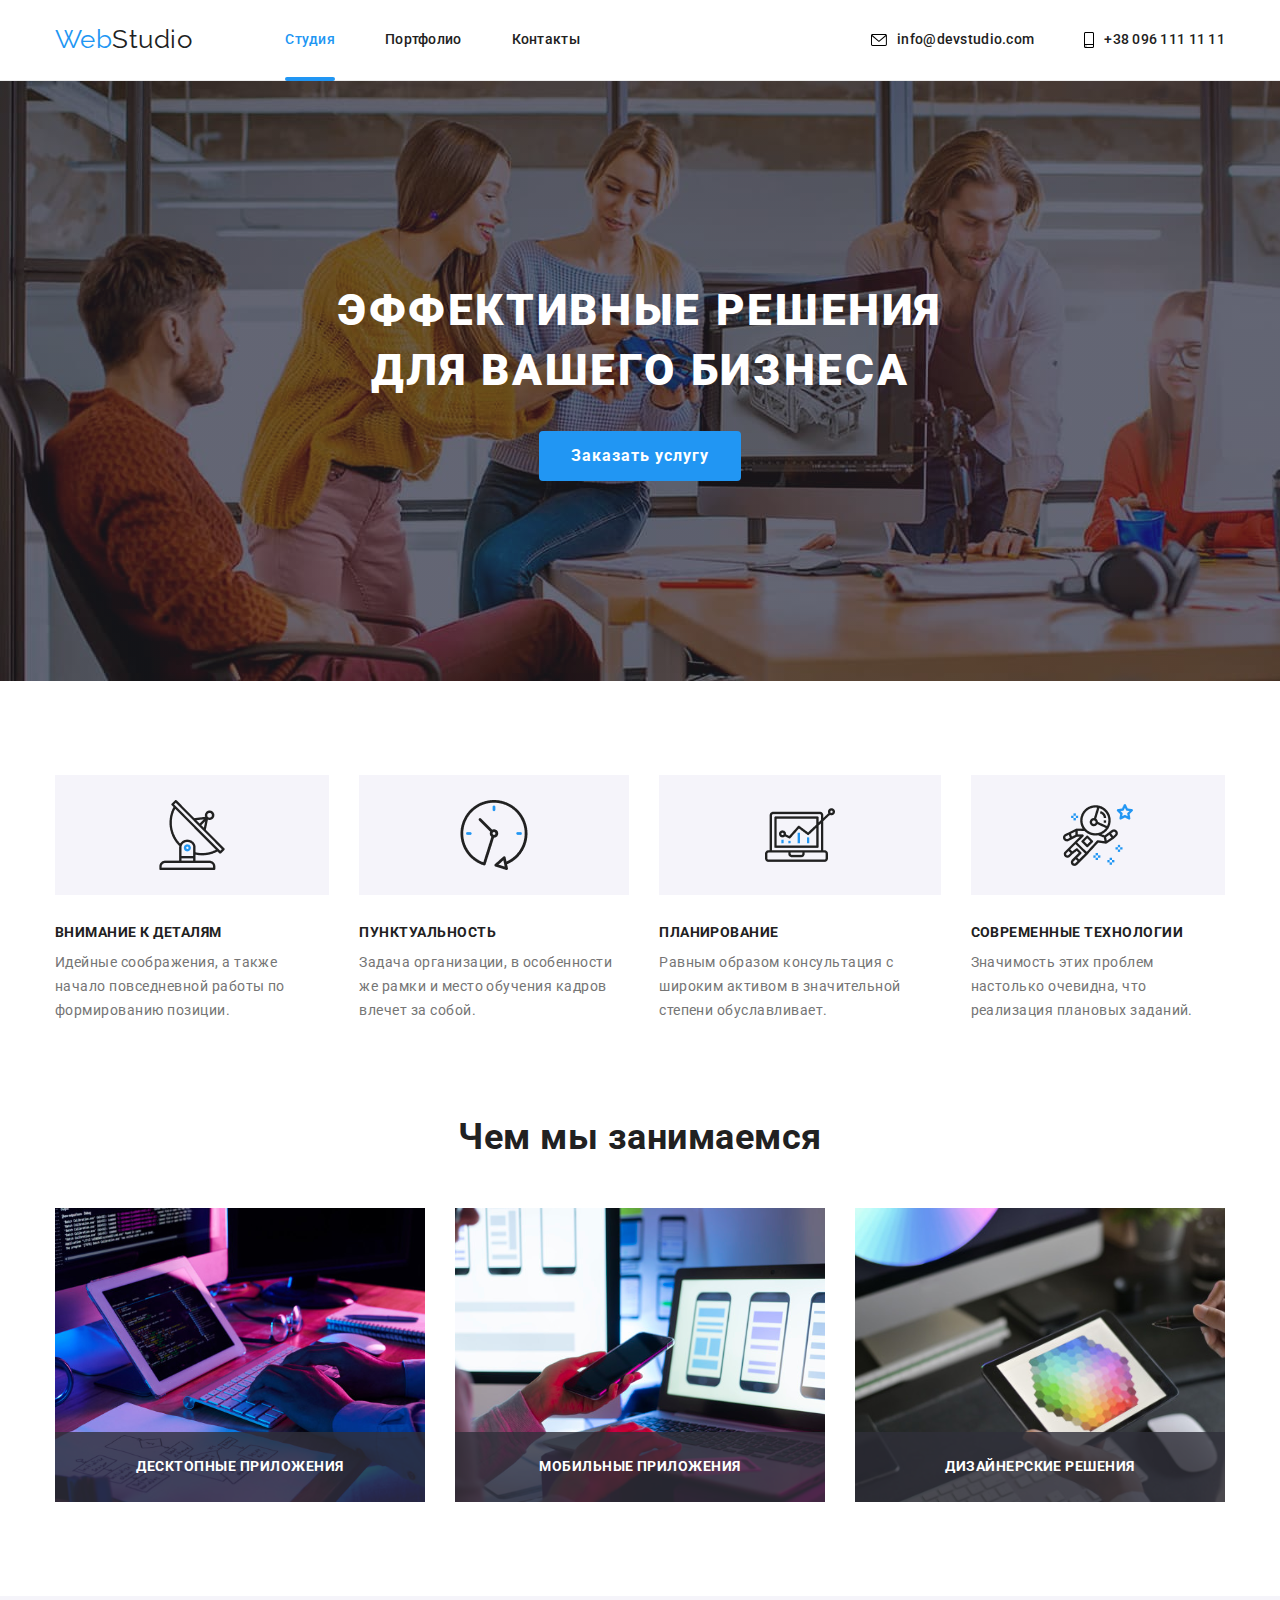
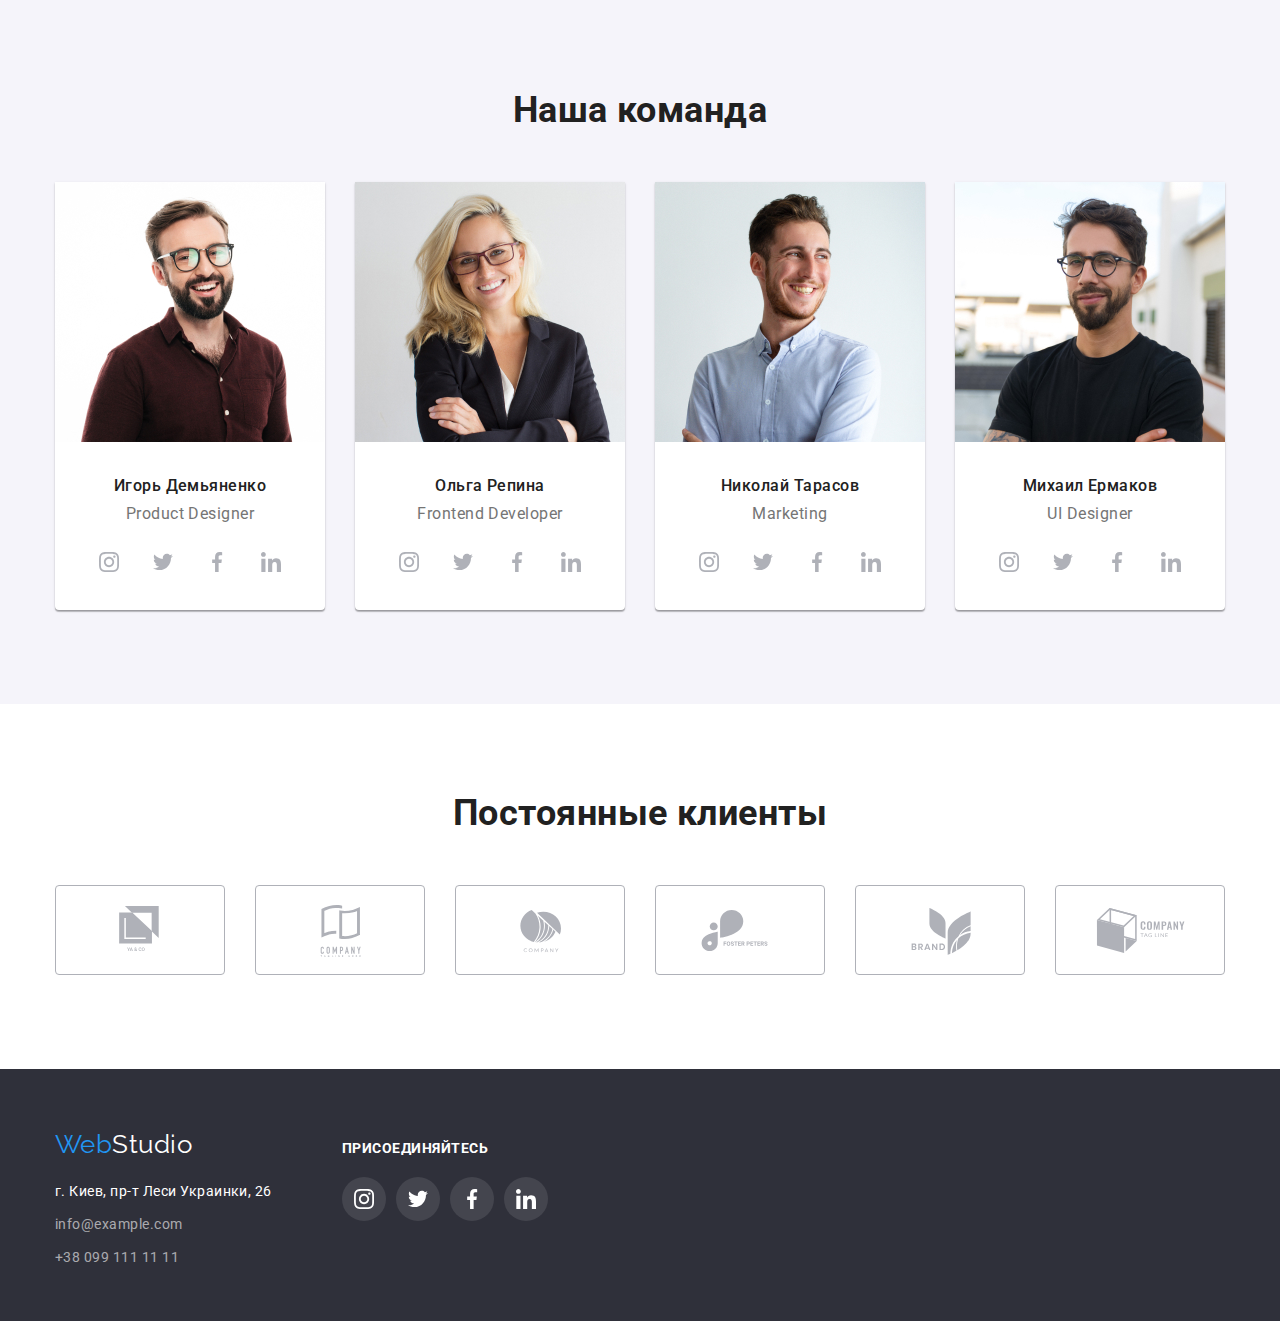
==== index.html @ 430de811 "start" ====
<!DOCTYPE html>
<html lang="en">
<head>
    <meta charset="UTF-8">
    <meta name="viewport" content="width=device-width, initial-scale=1.0">
    <title>Document</title>
    <link href="https://fonts.googleapis.com/css2?family=Raleway:wght@700&family=Roboto:wght@400;500;700;900&display=swap" 
          rel="stylesheet">
    <link rel="stylesheet" href="https://cdnjs.cloudflare.com/ajax/libs/modern-normalize/1.0.0/modern-normalize.min.css">
    <link rel="stylesheet" href="./css/styles.css">
</head>
<body>
  <header class="page-header">
    <nav class="container nav-flex">
      <a class="header-link" href="./index.html">
        <span class="name-company">Web</span>Studio          
      </a>
      <ul class="site-nav list">
        <li class="item current-line"> <a href="" class="current link">Студия</a> </li>
        <li class="item"> <a href="./portfolio.html" class="link">Портфолио</a> </li>
        <li class="item"> <a href="" class="link" >Контакты</a> </li>
      </ul>        

      <ul class="site-info list">
        <li class="item "> 
          <svg class="icon" width=16 height=12>
            <use href="./images/icons/symbol-defs.svg#envelope-1"></use> 
          </svg>
          <a class="link " href="mailto:info@devstudio.com" >info@devstudio.com</a> 
        </li>
        <li class="item icon"> 
          <svg class="icon" width=10 height=16>
            <use href="./images/icons/symbol-defs.svg#smartphone"></use> 
          </svg>
          <a href="tel:+380961111111" class="link telephone">+38 096 111 11 11</a> 
        </li>
      </ul>       
    </nav>
  </header>

    <main>
        <!--шапка-->
        <section class="hero ">
            <h1 class="hero-title">Эффективные решения <br>для вашего бизнеса</h1>
            <button class="button secondary" data-modal-open>Заказать услугу</button>
        </section>
        <!--особенности-->
        <section class="advantages">
            <div class="container">
                <h2 class="section-title">особенности и преимущества</h2>
                <ul class="advantages list">
                    <li class="item antena"> 
                        <h3>Внимание к деталям</h3>
                        <p>Идейные соображения, а также начало повседневной работы по формированию позиции.</p>
                    </li>
                    <li class="item clock"> 
                        <h3>Пунктуальность</h3>
                        <p>Задача организации, в особенности же рамки и место обучения кадров влечет за собой.</p>
                    </li>
                    <li class="item diagram"> 
                        <h3>Планирование</h3>
                        <p>Равным образом консультация с широким активом в значительной степени обуславливает.</p>
                    </li>
                    <li class="item astronaut"> 
                        <h3>Современные технологии</h3>
                        <p>Значимость этих проблем настолько очевидна, что реализация плановых заданий.</p>
                    </li>
                </ul>
    
            </div>
        </section>
        <!--примеры-работ-->
        <section class="examples">
            <div class="container">
                <h2 class="section-title">Чем мы занимаемся</h2>
            <ul class="examples list">
                <li>
                    <div class="thumb" style="height: 294px;">
                      <img src="./images/1.svg" width="370" alt="картинка 1">
                      <h3>Десктопные приложения</h3>
                    </div>
                </li>
                <li>
                    <div class="thumb" style="height: 294px;">
                      <img src="./images/2.svg" width="370" alt="картинка 2">
                      <h3>Мобильные приложения</h3>
                    </div>  
                </li>
                <li>
                    <div class="thumb" style="height: 294px;">
                      <img src="./images/3.svg" width="370" alt="картинка 3">
                      <h3>Дизайнерские решения</h3>
                    </div>
                </li>
            </ul>
            </div>
        </section>
        <!--команда-->
        <section class="team">
            <div class="container">
                <h2 class="section-title">Наша команда</h2>
            <ul class="team list">
                <li>
                    <figure>
                        <img class="foto" src="./images/Product-Designer.jpg" width="270" alt="Product Designer">
                        <figcaption>
                            <h3>Игорь Демьяненко</h3>
                            <p>Product Designer</p>
                            <ul class="list sn-icon">
                              <li class="item">
                                <svg class="logo" width="44" height="44">
                                  <use href="./images/icons/symbol-defs.svg#instagram-1" ></use>
                                </svg>    
                              </li>
                              <li class="item">
                                <svg class="logo" width="44" height="44">
                                  <use href="./images/icons/symbol-defs.svg#twitter-1" ></use>
                                </svg>
                              </li>
                              <li class="item">
                                <svg class="logo" width="44" height="44">
                                  <use href="./images/icons/symbol-defs.svg#facebook-1" ></use>
                                </svg>
                              </li>
                              <li class="item">
                                <svg class="logo" width="44" height="44">
                                  <use href="./images/icons/symbol-defs.svg#linkedin-1"></use>
                                </svg>
                              </li>
                            </ul>
                        </figcaption>
                    </figure>
                </li>
                <li>
                    <figure>
                        <img class="foto" src="./images/Frontend-Developer.jpg" width="270" alt="Frontend Developer">
                        <figcaption>
                            <h3>Ольга Репина</h3>
                            <p>Frontend Developer</p>
                            <ul class="list sn-icon">
                              <li class="item">
                                <svg class="logo" width="44" height="44">
                                  <use href="./images/icons/symbol-defs.svg#instagram-1" ></use>
                                </svg>    
                              </li>
                              <li class="item">
                                <svg class="logo" width="44" height="44">
                                  <use href="./images/icons/symbol-defs.svg#twitter-1" ></use>
                                </svg>
                              </li>
                              <li class="item">
                                <svg class="logo" width="44" height="44">
                                  <use href="./images/icons/symbol-defs.svg#facebook-1" ></use>
                                </svg>
                              </li>
                              <li class="item">
                                <svg class="logo" width="44" height="44">
                                  <use href="./images/icons/symbol-defs.svg#linkedin-1"></use>
                                </svg>
                              </li>
                            </ul>
                        </figcaption>
                    </figure>
                </li>
                <li>
                    <figure>
                        <img class="foto" src="./images/Marketing.jpg" width="270" alt="Marketing">
                        <figcaption>
                            <h3>Николай Тарасов</h3>
                            <p>Marketing</p>
                            <ul class="list sn-icon">
                              <li class="item">
                                <svg class="logo" width="44" height="44">
                                  <use href="./images/icons/symbol-defs.svg#instagram-1" ></use>
                                </svg>    
                              </li>
                              <li class="item">
                                <svg class="logo" width="44" height="44">
                                  <use href="./images/icons/symbol-defs.svg#twitter-1" ></use>
                                </svg>
                              </li>
                              <li class="item">
                                <svg class="logo" width="44" height="44">
                                  <use href="./images/icons/symbol-defs.svg#facebook-1" ></use>
                                </svg>
                              </li>
                              <li class="item">
                                <svg class="logo" width="44" height="44">
                                  <use href="./images/icons/symbol-defs.svg#linkedin-1"></use>
                                </svg>
                              </li>
                            </ul>
                        </figcaption>
                    </figure>
                </li>
                <li>
                    <figure>
                        <img class="foto" src="./images/UI-Designer.jpg" width="270" alt="UI Designer">
                        <figcaption>
                            <h3>Михаил Ермаков</h3>
                            <p>UI Designer</p>
                            <ul class="list sn-icon">
                              <li class="item">
                                <svg class="logo" width="44" height="44">
                                  <use href="./images/icons/symbol-defs.svg#instagram-1" ></use>
                                </svg>    
                              </li>
                              <li class="item">
                                <svg class="logo" width="44" height="44">
                                  <use href="./images/icons/symbol-defs.svg#twitter-1" ></use>
                                </svg>
                              </li>
                              <li class="item">
                                <svg class="logo" width="44" height="44">
                                  <use href="./images/icons/symbol-defs.svg#facebook-1" ></use>
                                </svg>
                              </li>
                              <li class="item">
                                <svg class="logo" width="44" height="44">
                                  <use href="./images/icons/symbol-defs.svg#linkedin-1"></use>
                                </svg>
                              </li>
                            </ul>    
                        </figcaption>
                    </figure>
                </li>
            </ul>
            </div>
        </section>

                <!--клиенты-->
        <section class="clients">
          <div class="container">
            <h2 class="section-title">Постоянные клиенты</h2>
            <ul class="list">
              <li class="item">
                <svg class="logo-1" width=170 height=90>
                  <use href="./images/icons/symbol-defs.svg#logo-1"></use>
                </svg>
              </li>
              <li class="item">
                <svg class="logo-2" width=170 height=90>
                  <use href="./images/icons/symbol-defs.svg#logo-2"></use>
                </svg>
              </li>
              <li class="item">
                <svg class="logo-3" width=170 height=90>
                  <use href="./images/icons/symbol-defs.svg#logo-3"></use>
                </svg>
              </li>
              <li class="item">
                <svg class="logo-4" width=170 height=90>
                  <use href="./images/icons/symbol-defs.svg#logo-4"></use>
                </svg>
              </li>
              <li class="item">
                <svg class="logo-5" width=170 height=90>
                  <use href="./images/icons/symbol-defs.svg#logo-5"></use>
                </svg>
              </li>
              <li class="item">
                <svg class="logo-6" width=170 height=90>
                  <use href="./images/icons/symbol-defs.svg#logo-6"></use>
                </svg>
              </li>
            </ul>
          </div>
        </section>
        
    </main>

    <footer class="footer">
        <div class="container">
              <div class="contact-info">
                <a class="header-link" href="./index.html">
                  <span class="name-company">Web</span>Studio          
                </a>
                <address class="footer-address">
                  <span class="item">
                    г. Киев, пр-т Леси Украинки, 26
                  </span>
                  <a class="item" href="mailto:info@example.com">info@example.com</a>
                  <a class="item" href="tel:+380991111111">+38 099 111 11 11</a>
                </address>
              </div>  
              <div class="sn-links">
                <p class="join-us">присоединяйтесь</p>
              <ul class="list sn-icon">
                <li class="item">
                  <svg class="logo" width="44" height="44">
                    <use href="./images/icons/symbol-defs.svg#instagram-1" ></use>
                  </svg>    
                </li>
                <li class="item">
                  <svg class="logo" width="44" height="44">
                    <use href="./images/icons/symbol-defs.svg#twitter-1" ></use>
                  </svg>
                </li>
                <li class="item">
                  <svg class="logo" width="44" height="44">
                    <use href="./images/icons/symbol-defs.svg#facebook-1" ></use>
                  </svg>
                </li>
                <li class="item">
                  <svg class="logo" width="44" height="44">
                    <use href="./images/icons/symbol-defs.svg#linkedin-1"></use>
                  </svg>
                </li>
              </ul>
              </div>          
        </div>
  </footer>
  <div class="backdrop is-hidden" data-modal>
    <div class="modal">
      <button class="close-button" data-modal-close>
        <svg class="close" width="30" height="30">
          <use href="./images/icons/symbol-defs-1.svg#close-1"></use>
        </svg>
      </button>
      <p>Оставьте свои данные, мы вам перезвоним</p>
      <form action="" class="form-box">
        <label class="label-box">
          <span>Имя</span>
          <div class="input-container">
            <input 
            type="text" 
            name="name">             
            <svg width="18" height="18">
              <use href="./images/icons/symbol-defs.svg#modal-person"></use>
            </svg>
          </div>
        </label>
        <label class="label-box">
          <span>Телефон</span>
          <div class="input-container">
            <input 
            type="tel" 
            name="tel" >
            <svg width="18" height="18">
              <use href="./images/icons/symbol-defs.svg#modal-phone"></use>
            </svg>
          </div>
        </label>
        <label class="label-box">
          <span>Почта</span>
          <div class="input-container">
            <input 
            type="email" 
            name="email" >
            <svg width="18" height="18">
              <use href="./images/icons/symbol-defs.svg#modal-email"></use>
            </svg>
          </div>
        </label>
        <label class="label-box">
          <span>Комментарий</span>
          <textarea 
            name="comment" 
            rows="10"
            placeholder="Введите текст"></textarea>
          </textarea>
        </label>
        
        <label class="label-checkbox">
          <input type="checkbox">
          <span class="checkbox-text">Соглашаюсь с рассылкой и принимаю Условия договора</span>
        </label>
        <button>
          Отправить
        </button>
      </form>
    </div>
  </div>
  <script src="./js/modal.js"></script>
</body>
</html>
---- css/styles.css ----
:root {
    --primary-text-color: #212121;
    --activ-text-color: #2196F3;
    --secondary-text-colr: #757575;
    --secondary-bg-color: #F5F4FA;
    --primary-bg-color:  #fff;
    --third-bg-color: #2F303A;
    --border-color: #AFB1B8;
    --time-functiom: 250ms cubic-bezier(0.4, 0, 0.2, 1)
}

body {
    background-color: #fff;
    color: var(--primary-text-color);
    font-family: Roboto, sans-serif;
    letter-spacing: 0.03em;
}

/* header */

.page-header {
    border-bottom: 1px solid #ECECEC;
}

.header-link {
    color: var(--primary-text-color);
    font-family: Raleway, sans-serif;
    font-size: 26px;
    line-height: 1.2;
    text-decoration: none;
}

.name-company {
    color: var(--activ-text-color);
}

.list {
list-style: none;
padding: 0;
margin: 0;
}

.site-info a {
    color: var(--primary-text-color); 
    font-weight: 500;
    font-size: 14px;
    line-height: 1.14;
    letter-spacing: 0.02em;  
    text-decoration: none; 
}

.site-info{
    display: flex;
    margin-left: auto;
}

.site-info .link{
    padding-top: 32px;
    padding-bottom: 32px;
    display: flex;
    align-items: center;
    justify-content: center;
    margin-left: 10px;

    transition: var(--time-functiom);
}

.site-info .item {
  display: flex;
  align-items: center;

  transition: var(--time-functiom);
}

/* .site-info .item:hover {
  fill: var(--activ-text-color);
} */


.site-info .item + .item{
    margin-left: 50px;
}

.nav-flex{
    display: flex;
    align-items: center;
}

.site-nav {
    display: flex;
    margin-left: 93px;
}

.site-nav .link{
    display: block;
    padding-top: 32px;
    padding-bottom: 32px;

    transition: var(--time-functiom);
}

.site-nav .item:not(:last-child) {
    margin-right: 50px;
}

.site-nav a {
    color: var(--primary-text-color);
    font-weight: 500;
    font-size: 14px;
    line-height: 1.14;
    letter-spacing: 0.02em;
    text-decoration: none;

    transition: var(--time-functiom);
}

.site-nav a.current {
    color: var(--activ-text-color);
}

.site-info  .item:hover svg,
.site-info  .item:focus svg {
    fill: var(--activ-text-color);
}

.site-info  .item:hover a,
.site-info  .item:focus a {
    color: var(--activ-text-color);
}


.site-nav a:hover, 
.site-nav a:focus {
    color: var(--activ-text-color);
}

.site-nav .item {
  position: relative;
}

.site-nav .item::after {
  content: "";
  position: absolute;
  bottom: -1px;

  width: 100%;
  height: 4px;
  border-radius: 2px;
  background-color: var(--activ-text-color);

  transition: opacity var(--time-functiom);

  opacity: 0;
}

.site-nav .item.current-line::after {
  content: "";
  position: absolute;
  bottom: -1px;

  width: 100%;
  height: 4px;
  border-radius: 2px;
  background-color: var(--activ-text-color);

  opacity: 1;
}


.site-nav .item:hover::after {
  opacity: 1;
}


.container {
    margin-left: auto;
    margin-right: auto;
    width: 1200px;
    padding: 0px 15px;
}

/* hero */

.hero {
    text-align: center;
    padding-bottom: 200px;
    padding-top: 200px;
    margin-bottom: 94px;
    height: 600px;
    background-color: var(--third-bg-color);
    background-image: linear-gradient( 
        to right,
     rgba(47, 48, 58, 0.4), 
     rgba(47, 48, 58, 0.4)
     ), 
     url(../images/hero-bcg.jpg);
    background-repeat: no-repeat;
    max-width: 1600px;
    margin-right: auto;
    margin-left: auto;
}


.hero-title {
    margin-top: 0;
    margin-bottom: 30px;
    font-weight: 900;
    font-size: 44px;
    line-height: 1.36;
    letter-spacing: 0.06em;
    text-transform: uppercase;
    color: #ffffff

}

.hero button {
    font-weight: 700;
    font-size: 16px;
    line-height: 1.87;
    text-align: center;
    letter-spacing: 0.06em;
    padding: 10px 32px;
}

/* advantages */

.advantages {
    margin-bottom: 94px;
}


.advantages.list {
    display: flex;
}

.advantages.list .item {
    width: calc((100%-90px)/4);
    margin-right: 30px;
}

.advantages.list .item::before {
    content: "";
    display: block;
    height: 120px;
    margin-bottom: 30px;
    background-repeat: no-repeat;
    background-color: var(--secondary-bg-color);
    background-position: center;
}

.advantages.list .antena::before {
    background-image: url(../images/icons/antenna-1.png);
}

.advantages.list .clock::before {
    background-image: url(../images/icons/clock-1.png);
}

.advantages.list .diagram::before {
    background-image: url(../images/icons/diagram-1.png);
}

.advantages.list .astronaut::before {
    background-image: url(../images/icons/astronaut-1.png);
}

.advantages.list .item:nth-child(4n) {
    margin-right: 0;
}

.advantages .section-title {
    display: none;
}

.advantages p {
    color: var(--secondary-text-colr);

font-weight: 400;
font-size: 14px;
line-height: 1.71;
margin-top: 0;
margin-bottom: 0;
}

.advantages h3 {
    font-weight: 700;
    font-size: 14px;
    line-height: 1.14;
    text-transform: uppercase;
    margin-top: 0;
    margin-bottom: 10px;
}

.section-title {
    margin-top: 0;
    margin-bottom: 50px;
    font-weight: 700;
    font-size: 36px;
    line-height: 1.16;
    text-align: center;
}


/* examples */

.examples {
    margin-bottom: 94px;
}

.examples.list {
    display: flex;
    height: 294px;
}


.examples.list li:not(:last-child) {
    margin-right: 30px;
}

.thumb {
  position: relative;
  height: 294px;
  overflow: hidden;
}

.thumb h3 {
  position: absolute;
  bottom: 0;
  left: 0;
  width: 100%;
  height: 70px;

  margin: 0;
  padding-top: 27px;
  font-weight: 700;
  font-size: 14px;
  line-height: 1.14;
  text-align: center;
  text-transform: uppercase;
  color: #FFFFFF;
  /* padding-left: 82px;
  padding-top: 27px;
  padding-bottom: 27px; */

  background: rgba(47, 48, 58, 0.8);
}


/* team */

.team {
    background-color: var(--secondary-bg-color);

}

.team > div {
    padding-bottom: 94px;
    padding-top: 94px;
}

.team p {
    color: var(--secondary-text-colr);
    font-weight: 400;
    font-size: 16px;
    line-height: 1.18;
    text-align: center;
    margin: 0;
}

.team h3 {
    font-weight: 500;
    font-size: 16px;
    line-height: 1.18;
    text-align: center;
    margin-top: 0;
    margin-bottom: 10px;
}

                                                          
.team figure {
    margin: 0;
    background-color: #fff;
    padding-bottom: 30px;
    box-shadow: 
    0px 1px 3px rgba(0, 0, 0, 0.12), 
    0px 1px 1px rgba(0, 0, 0, 0.14), 
    0px 2px 1px rgba(0, 0, 0, 0.2);
    border-radius: 0px 0px 4px 4px;
    height: 428px;
}

.team .foto {
    margin-bottom: 30px;
}

.team.list {
    display: flex;
}

.team.list > li {
    width: calc((100%-90)/4);
}

.team.list > li:not(:last-child) {
    margin-right: 30px;
}

.sn-icon {
  display: flex;
  margin-left: auto;
  margin-right: auto;
  width: 206px;
  height: 44px;
  margin-top: 16px;

}

.sn-icon .item {
  transition: var(--time-functiom);
}

.sn-icon .item:hover, 
.sn-icon .item:focus {
  border-radius: 50%;
  background-color: var(--activ-text-color);

}

.sn-icon .item:not(:last-child) {
  margin-right: 10px;
}

.sn-icon .logo {
  padding: 12px;
  fill: #AFB1B8;
}

.sn-icon .logo:hover,
.sn-icon .logo:focus {
  fill: #ffffff;
}


/* clients */

.clients {
  margin-bottom: 94px;
  margin-top: 89px;
}

.clients .list {
    display: flex;
}

.clients .item {
  border: 1px solid var(--border-color);
  border-radius: 4px;
  fill: var(--border-color);
  width: 170px;
  height: 90px;

  transition: var(--time-functiom);
}

.clients .item:hover,
.clients .item:focus {
  border-color: var(--activ-text-color);
  fill: var(--activ-text-color);
}

.clients .item .logo-1 {
  padding-top: 20px;
  padding-bottom: 21.77px;
}

.clients .item .logo-2 {
  padding-top: 19px;
  padding-bottom: 19px;
}

.clients .item .logo-3 {
  padding-top: 24px;
  padding-bottom: 23.4px;
}

.clients .item .logo-4 {
  padding-top: 24px;
  padding-bottom: 23.98px;
}

.clients .item .logo-5 {
  padding-top: 22px;
  padding-bottom: 21px;
}

.clients .item .logo-6 {
  padding-top: 22px;
  padding-bottom: 22.56px;
}



.clients .item:not(:last-child) {
    margin-right: 30px;
}

/* footer */

.footer {
    background-color: var(--third-bg-color);
    height: 252px;
    padding-top: 60px;
    padding-bottom: 60px;
}

.footer .header-link {
    color: #ffffff;
}

.footer-address > span {
    color: #ffffff;
}

.footer     .container {

    display: flex;
}

.footer .container .contact-info {
  margin-right: 70px;
}

.join-us {
  font-weight: bold;
  font-size: 14px;
  line-height: 1.14;
  text-transform: uppercase;
  color: #fff;
  margin-bottom: 20px;
  margin-top: 0;
}

.footer .sn-icon .item {
  background: rgba(255, 255, 255, 0.1);
  border-radius: 50%;

  transition: var(--time-functiom);
}

.sn-links {
  margin-top: 12px;
}

.footer .sn-icon .logo {
  fill: #fff;
}

.footer .sn-icon .item:hover, 
.footer .sn-icon .item:focus {
  background-color: var(--activ-text-color);
}

.footer-address .item + .item {
    margin-top: 9px;
}

.footer-address {
    display: flex;
    flex-direction: column;
    margin-top: 20px;
    
    font-style: normal;
    font-weight: 400;
    font-size: 14px;
    line-height: 1.71;    
}

.footer-address a {
    color: rgba(255, 255, 255, 0.6);
    text-decoration: none;
}


/* button */

.button {
    background-color: var(--secondary-bg-color);
    color: var(--primary-text-color);
    font-family: Roboto, sans-serif;
    text-decoration: none;
    padding: 6px 22px;
    border-radius: 4px;
    border: none;
    font-weight: 500;
    font-size: 16px;
    line-height: 1.62;
    cursor: pointer;
}

.button.primary:hover, 
.button.primary:focus {
    background-color: var(--activ-text-color);
    color: var(--primary-bg-color);
    box-shadow: 
    0px 3px 1px rgba(0, 0, 0, 0.1), 
    0px 1px 2px rgba(0, 0, 0, 0.08), 
    0px 2px 2px rgba(0, 0, 0, 0.12);
}

.button.primary {
    background-color: var(--secondary-bg-color);
    color: var(--primary-text-color);

    transition: var(--time-functiom);
}

.button.secondary {
    background-color: var(--activ-text-color);
    color: var(--primary-bg-color);
}

.button.secondary.current {
    background-color: var(--activ-text-color);
    color: var(--primary-bg-color);
    box-shadow: 
    0px 3px 1px rgba(0, 0, 0, 0.1), 
    0px 1px 2px rgba(0, 0, 0, 0.08), 
    0px 2px 2px rgba(0, 0, 0, 0.12);

}

/* потфолио */

.button-flex{
    display: flex;
    justify-content: center;
    margin-bottom: 34px;
}

.button-flex .item.item:not(:last-child){
    margin-right: 8px;
}

.works.list h2 {
    font-weight: 700;
    font-size: 18px;
    line-height: 2;
    letter-spacing: 0.06em;
    text-align: left;
} 

.works.list p {
font-weight: 400;
font-size: 16px;
line-height: 1.87;
color: var(--secondary-text-colr);
}

.works.list{
    display:flex;
    flex-wrap: wrap;
}

.works.list .item{
    margin-right: 30px;
    margin-bottom: 30px;
    width: 370px;
    height: 404px;
    border: 1px solid #eeeeee;

    transition: box-shadow var(--time-functiom);
}

.works.list .item p {
    margin: 0;
    padding-left: 24px;
    padding-right: 24px;
    margin-bottom: 20px ;
}

.works.list .item h2 {
    margin-top: 20px;
    margin-bottom: 4px;
    padding-left: 24px;
    padding-right: 24px;
}

.works.list .item:hover,
.works.list .item:focus {
  box-shadow: 
    0px 1px 1px rgba(0, 0, 0, 0.12),
    0px 4px 4px rgba(0, 0, 0, 0.06), 
    1px 4px 6px rgba(0, 0, 0, 0.16);
}

.works.list .item:nth-child(3n){
    margin-right: 0;
}

.works.list .item:nth-last-child(-n+3){
    margin-bottom: 0;
}

.portfolio.container {
    margin-bottom: 94px;
    margin-top: 94px;
}

.portfolio.container h1 {
    display: none;
}

.works.list .thumb::before {
  content: "";
  position: absolute;
  display: inline-block;

  width: 100%;
  height: 100%;
  background: rgba(33, 150, 243, 0.9);

  transform: translatey(295px);
  transition: transform var(--time-functiom);

}

.works.list .thumb:hover::before {
  transform: translatey(0px);
}

.works.list .item .thumb-text {
  position: absolute;
  top: 50%;
  left: 50%;
  transform: translate(-50%, 150%);
  display: inline-block;
  padding: 0;
  margin: 0;

  width: 322px;
  height: 168px;

  font-size: 18px;
  line-height: 1.56;
  color: #FFFFFF;

  transition: transform var(--time-functiom);
}

.works.list .thumb:hover .thumb-text {
  transform: translate(-50%, -50%);
}

/* modal window */

.backdrop {
  position: fixed;
  top: 0;
  left: 0;
  width: 100%;
  height: 100%;

  background: rgba(0, 0, 0, 0.2);
  opacity: 1;
  transition: opacity var(--time-functiom);
}

.backdrop.is-hidden {
  opacity: 0;
  pointer-events: none;
}

.backdrop.is-hidden .modal {
  transform: translate(-50%, -50%) scale(0.9);
}

.modal {
  position: absolute;
  top: 50%;
  left: 50%;
  transform: translate(-50%, -50%) scale(1);
  
  min-width: 528px;
  min-height: 581px;

  background: #FFFFFF;
  box-shadow: 
  0px 1px 3px rgba(0, 0, 0, 0.12), 
  0px 1px 1px rgba(0, 0, 0, 0.14), 
  0px 2px 1px rgba(0, 0, 0, 0.2);

  border-radius: 4px;
  transition: transform var(--time-functiom);
}

.close-button {
  padding: 0;
  margin-left: 490px;
  margin-top: 8px;
  border-width: 0;
  width: 30px;
  height: 30px;
  background-color: #fff;
  cursor: pointer;
}

.label-box {
  display: block;
  margin-bottom: 10px;
}

.label-box textarea {
  width: 100%;
  border-radius: 4px;
  border: 1px solid rgba(33, 33, 33, 0.2);
}

.label-box input {
  width: 100%;
  border-radius: 4px;
  border: 1px solid rgba(33, 33, 33, 0.2);
  height: 40px;
  padding-left: 42px;
}

input:focus svg  {
  fill: #2196F3;
}

.label-checkbox .checkbox-text {
font-size: 14px;
line-height: 1.71;
color: var(--secondary-text-colr);
margin-left: 7px;
}

.label-checkbox {
  display: flex;
  width: 423px;
  height: 24px;
  margin-left: auto;
  margin-right: auto;
}

.form-box {
  width: 448px;
  margin-left: auto;
  margin-right: auto;
}

.form-box span {
  display: block;
  margin-bottom: 4px;

font-size: 12px;
line-height: 1.16;
/* identical to box height */
letter-spacing: 0.01em;
color: var(--secondary-text-colr);
}

.input-container {
  position: relative;

}

.input-container svg {
  position: absolute;
  top: 11px;
  left: 12px;
}

.modal p {
font-weight: bold;
font-size: 20px;
line-height: 1.09;
text-align: center;
margin-top: 2px;
margin-bottom: 12px;

color: var(--primary-text-color);
}


/* цвет страницы #FFFFFF */
/* основной цвет текста 212121 */
/* вторичный цвет текста 757575 */
/* цвет эффектов 2196F3 */
/* доп. цвет фона F5F4FA */
/* цвет подвала 2F303A */
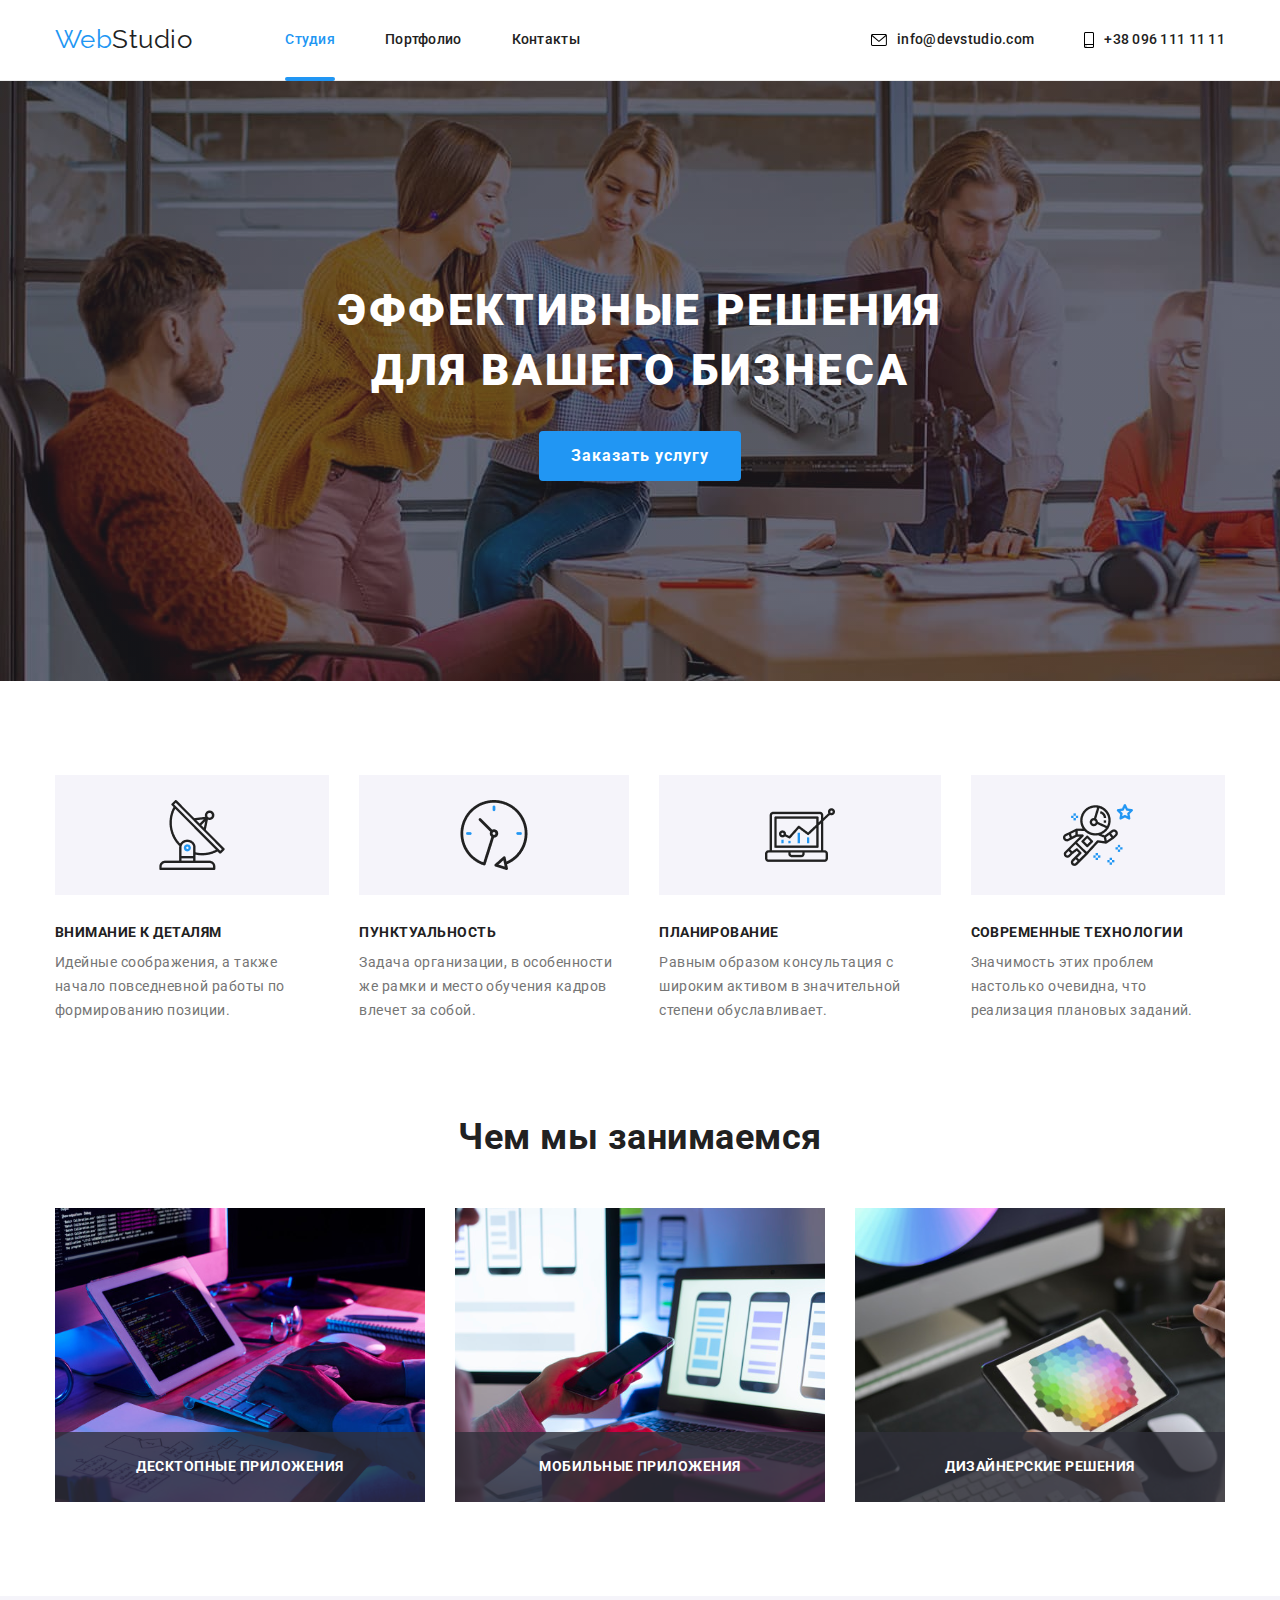
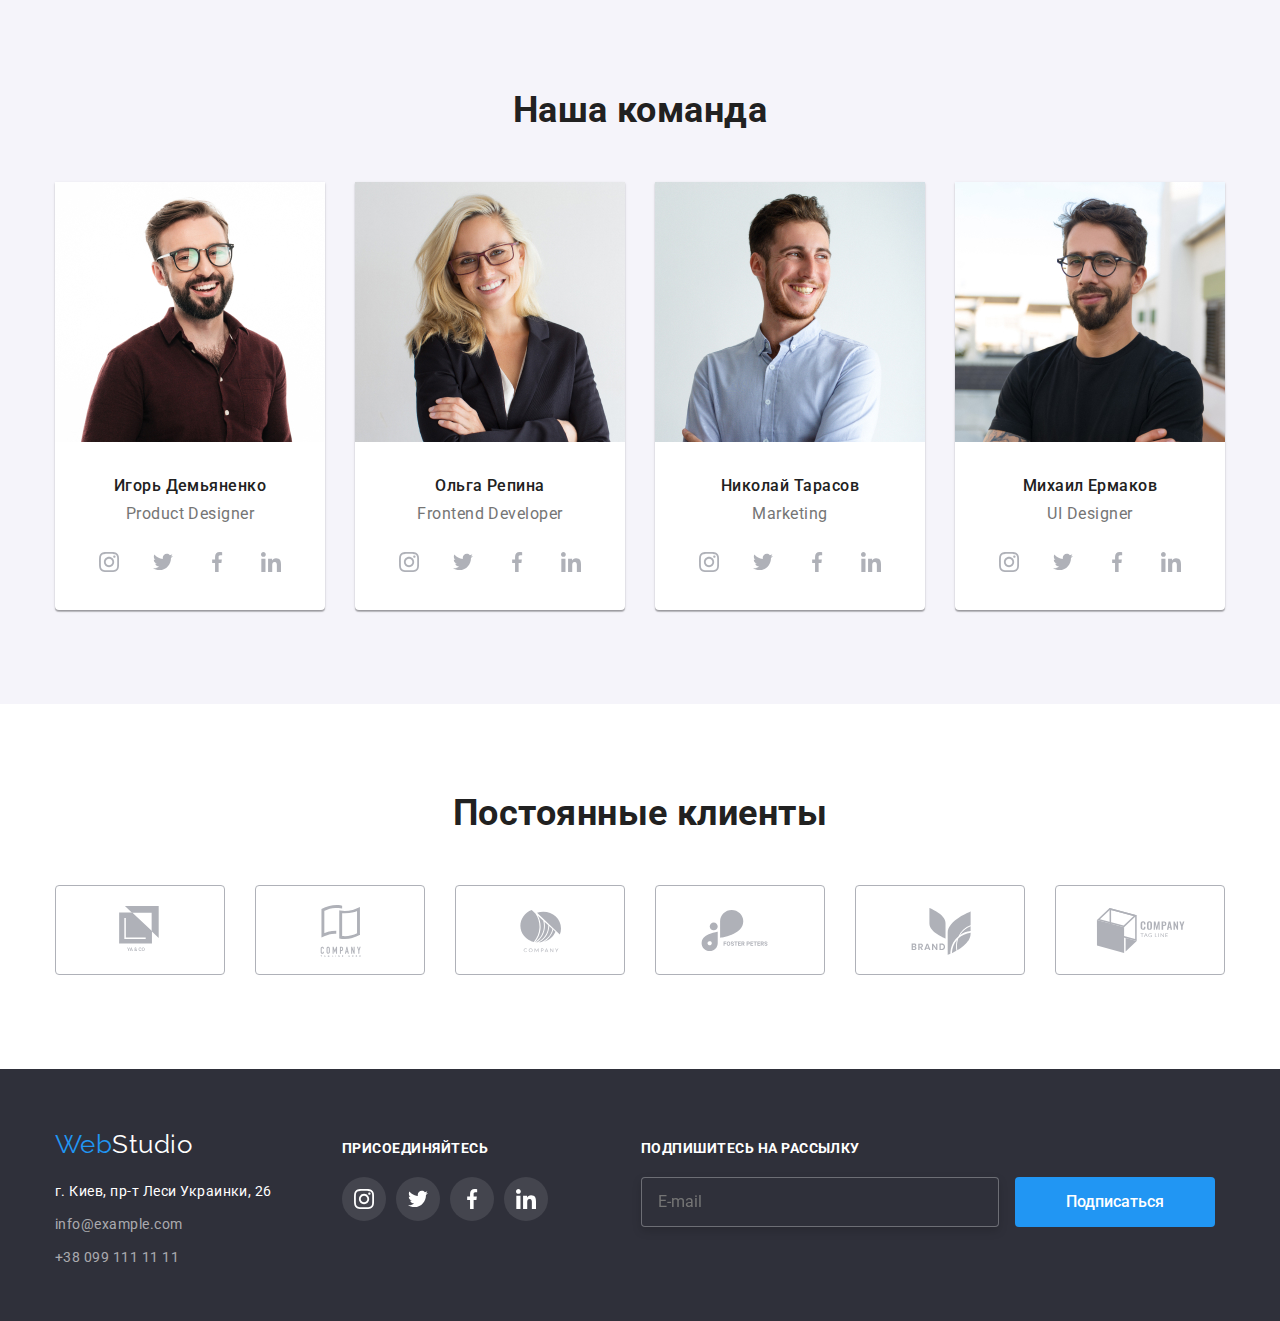
==== commit 53e6dafa: "fix" ====
--- a/index.html
+++ b/index.html
@@ -307,65 +307,73 @@
                   </svg>
                 </li>
               </ul>
-              </div>          
+              </div>
+              <form class="footer-form">
+                <label>
+                  <p class="join-us">Подпишитесь на рассылку</p>
+                  <input class="footer-input"
+                    type="email" 
+                    name="customer-email"
+                    placeholder="E-mail">
+                </label>
+                <button class="button secondary">Подписаться</button>
+              </form>          
         </div>
   </footer>
   <div class="backdrop is-hidden" data-modal>
     <div class="modal">
       <button class="close-button" data-modal-close>
         <svg class="close" width="30" height="30">
-          <use href="./images/icons/symbol-defs-1.svg#close-1"></use>
+          <use href="./images/icons/symbol-defs.svg#close-11"></use>
         </svg>
       </button>
       <p>Оставьте свои данные, мы вам перезвоним</p>
-      <form action="" class="form-box">
-        <label class="label-box">
+      <form  class="form-box">
+        <label class="label-box input-container">
           <span>Имя</span>
-          <div class="input-container">
             <input 
             type="text" 
             name="name">             
             <svg width="18" height="18">
               <use href="./images/icons/symbol-defs.svg#modal-person"></use>
             </svg>
-          </div>
-        </label>
-        <label class="label-box">
+        </label>
+        <label class="label-box input-container">
           <span>Телефон</span>
-          <div class="input-container">
             <input 
             type="tel" 
             name="tel" >
             <svg width="18" height="18">
-              <use href="./images/icons/symbol-defs.svg#modal-phone"></use>
+              <use class="input-icon" href="./images/icons/symbol-defs.svg#modal-phone"></use>
             </svg>
-          </div>
-        </label>
-        <label class="label-box">
+        </label>
+        <label class="label-box input-container">
           <span>Почта</span>
-          <div class="input-container">
             <input 
             type="email" 
             name="email" >
             <svg width="18" height="18">
               <use href="./images/icons/symbol-defs.svg#modal-email"></use>
             </svg>
-          </div>
         </label>
         <label class="label-box">
           <span>Комментарий</span>
           <textarea 
             name="comment" 
             rows="10"
-            placeholder="Введите текст"></textarea>
+            placeholder="Введите текст">
           </textarea>
         </label>
         
         <label class="label-checkbox">
-          <input type="checkbox">
-          <span class="checkbox-text">Соглашаюсь с рассылкой и принимаю Условия договора</span>
-        </label>
-        <button>
+          <input type="checkbox" class="checkbox">
+          <span class="checkbox-icon"></span>
+          <span class="checkbox-text">Соглашаюсь с рассылкой и принимаю 
+            <a class="checkbox-link" href="">Условия договора</a> 
+          </span>
+
+        </label>
+        <button class="button secondary">
           Отправить
         </button>
       </form>
--- a/css/styles.css
+++ b/css/styles.css
@@ -581,6 +581,36 @@
 }
 
 
+.footer-input {
+  width: 358px;
+  height: 50px;
+  padding: 0;
+  border: 0;
+  padding-left: 16px;
+  border: 1px solid rgba(255, 255, 255, 0.3);
+  filter: drop-shadow(0px 4px 4px rgba(0, 0, 0, 0.15));
+  border-radius: 4px;
+  background-color: var(--third-bg-color);
+}
+
+.footer-input ::placeholder {
+font-size: 16px;
+line-height: 1.25;
+color: rgba(255, 255, 255, 0.6);
+}
+
+
+.footer-form {
+  margin-left: 93px;
+  margin-top: 12px;
+}
+
+.footer-form .button {
+  width: 200px;
+  height: 50px;
+  margin-left: 12px;
+}
+
 /* button */
 
 .button {
@@ -798,10 +828,19 @@
   margin-left: 490px;
   margin-top: 8px;
   border-width: 0;
-  width: 30px;
-  height: 30px;
+  cursor: pointer;
   background-color: #fff;
-  cursor: pointer;
+  border-radius: 50%;
+  height: 32.5px;
+  border: 1px solid rgba(0, 0, 0, 0.1);
+}
+
+.close-button:hover svg {
+  fill: #2196F3;
+}
+
+.close-button:focus {
+  fill: #2196F3;
 }
 
 .label-box {
@@ -813,6 +852,17 @@
   width: 100%;
   border-radius: 4px;
   border: 1px solid rgba(33, 33, 33, 0.2);
+  padding: 12px 16px;
+  height: 120px;
+}
+
+.label-box textarea:focus {
+  outline: none;
+  border-color: var(--activ-text-color);
+}
+
+.checkbox-link {
+  color: var(--activ-text-color);
 }
 
 .label-box input {
@@ -823,7 +873,12 @@
   padding-left: 42px;
 }
 
-input:focus svg  {
+.label-box input:focus {
+  outline: none;
+  border-color: var(--activ-text-color);
+}
+
+.label-box input:focus + svg {
   fill: #2196F3;
 }
 
@@ -840,6 +895,7 @@
   height: 24px;
   margin-left: auto;
   margin-right: auto;
+  align-items: center;
 }
 
 .form-box {
@@ -866,7 +922,7 @@
 
 .input-container svg {
   position: absolute;
-  top: 11px;
+  bottom: 11px;
   left: 12px;
 }
 
@@ -881,6 +937,46 @@
 color: var(--primary-text-color);
 }
 
+.form-box .button {
+  margin-left: 164px;
+  margin-top: 29px;
+}
+
+.form-box .button:focus,
+.form-box .button:hover {
+  box-shadow: 0px 4px 4px rgba(0, 0, 0, 0.15);
+}
+
+.checkbox-icon {
+  display: inline-block;
+  width: 16px;
+  height: 15px;
+  border: 2px solid var(--primary-text-color);
+  border-radius: 2px;
+}
+
+.checkbox:checked + .checkbox-icon {
+  background-color: var(--activ-text-color);
+  background-image: url(../images/icons/icon\ check.svg);
+  background-size: contain;
+  background-origin: border-box;
+  border-color: var(--activ-text-color);
+}
+
+.checkbox {
+  position: absolute;
+  width: 1px;
+  height: 1px;
+  margin: -1px;
+  border: 0;
+  padding: 0;
+  
+  white-space: nowrap;
+  clip-path: inset(100%);
+  clip: rect(0 0 0 0);
+  overflow: hidden;
+}
+
 
 /* цвет страницы #FFFFFF */
 /* основной цвет текста 212121 */
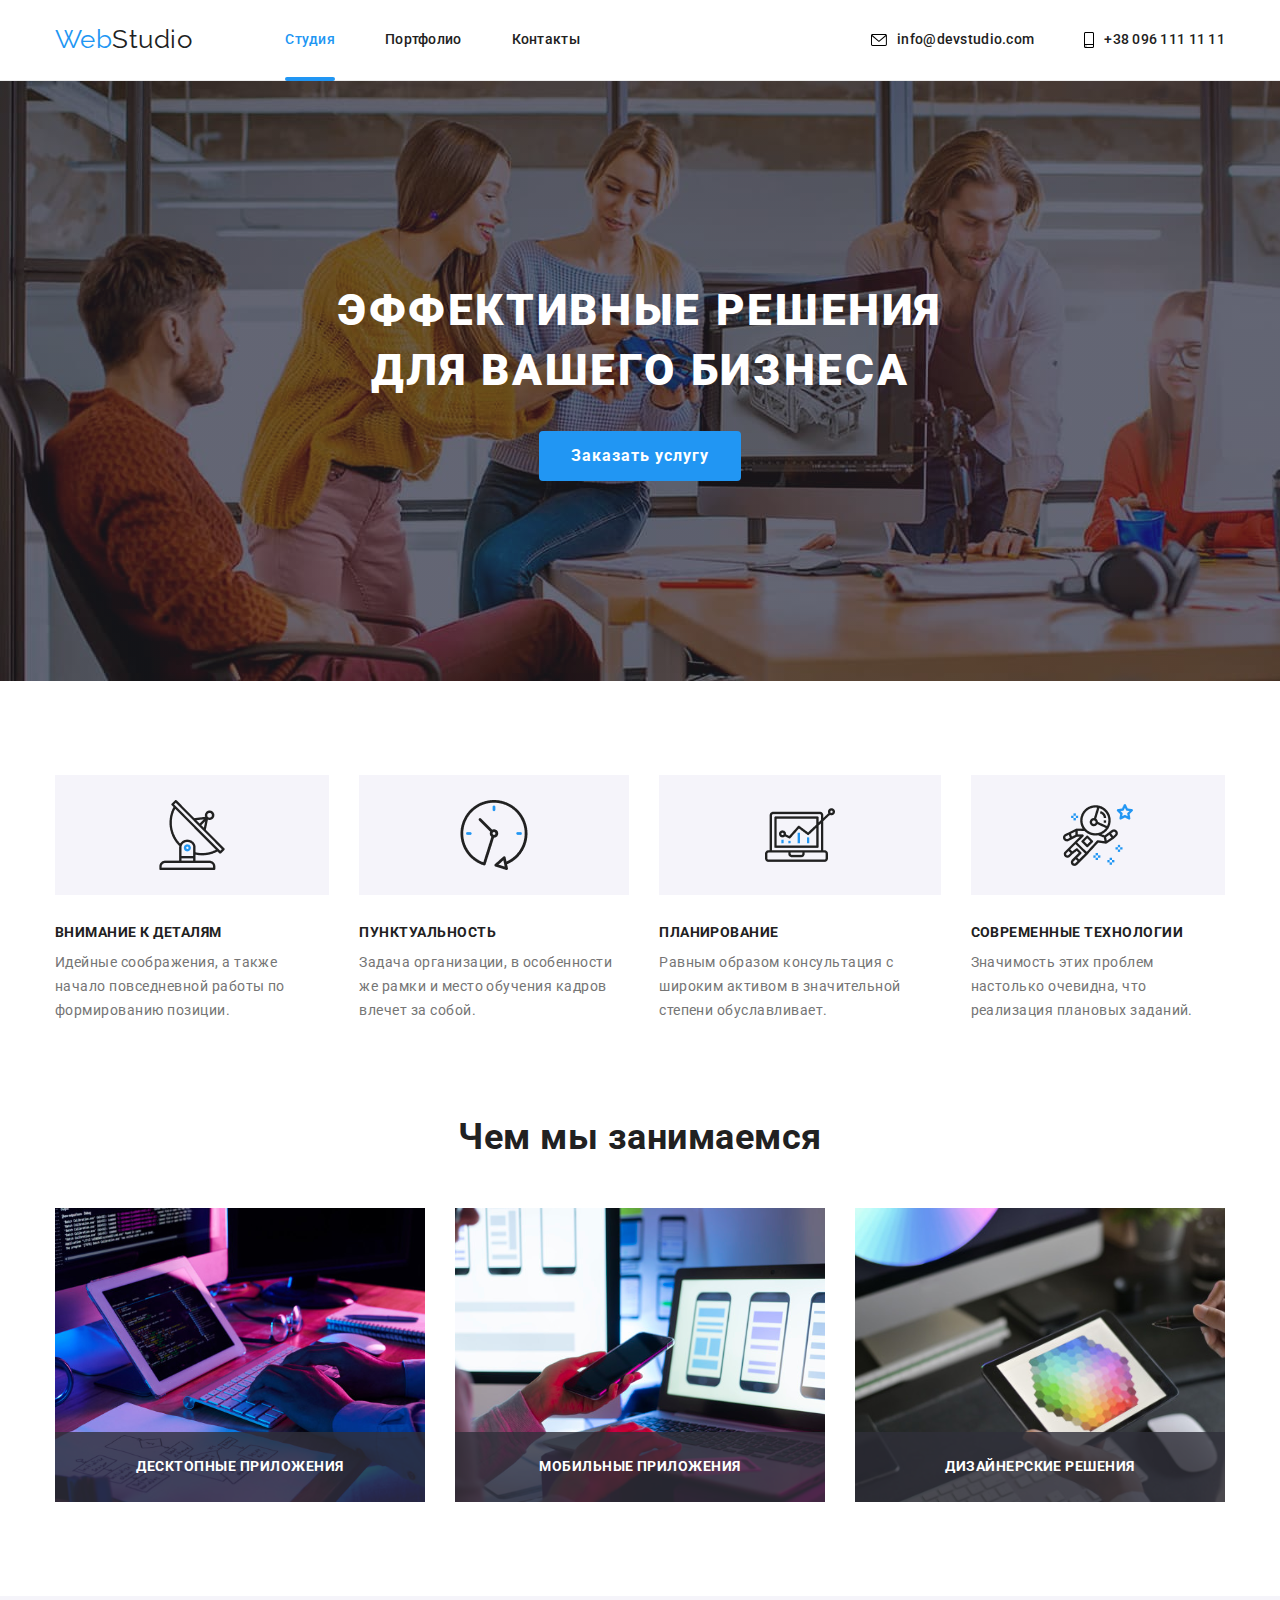
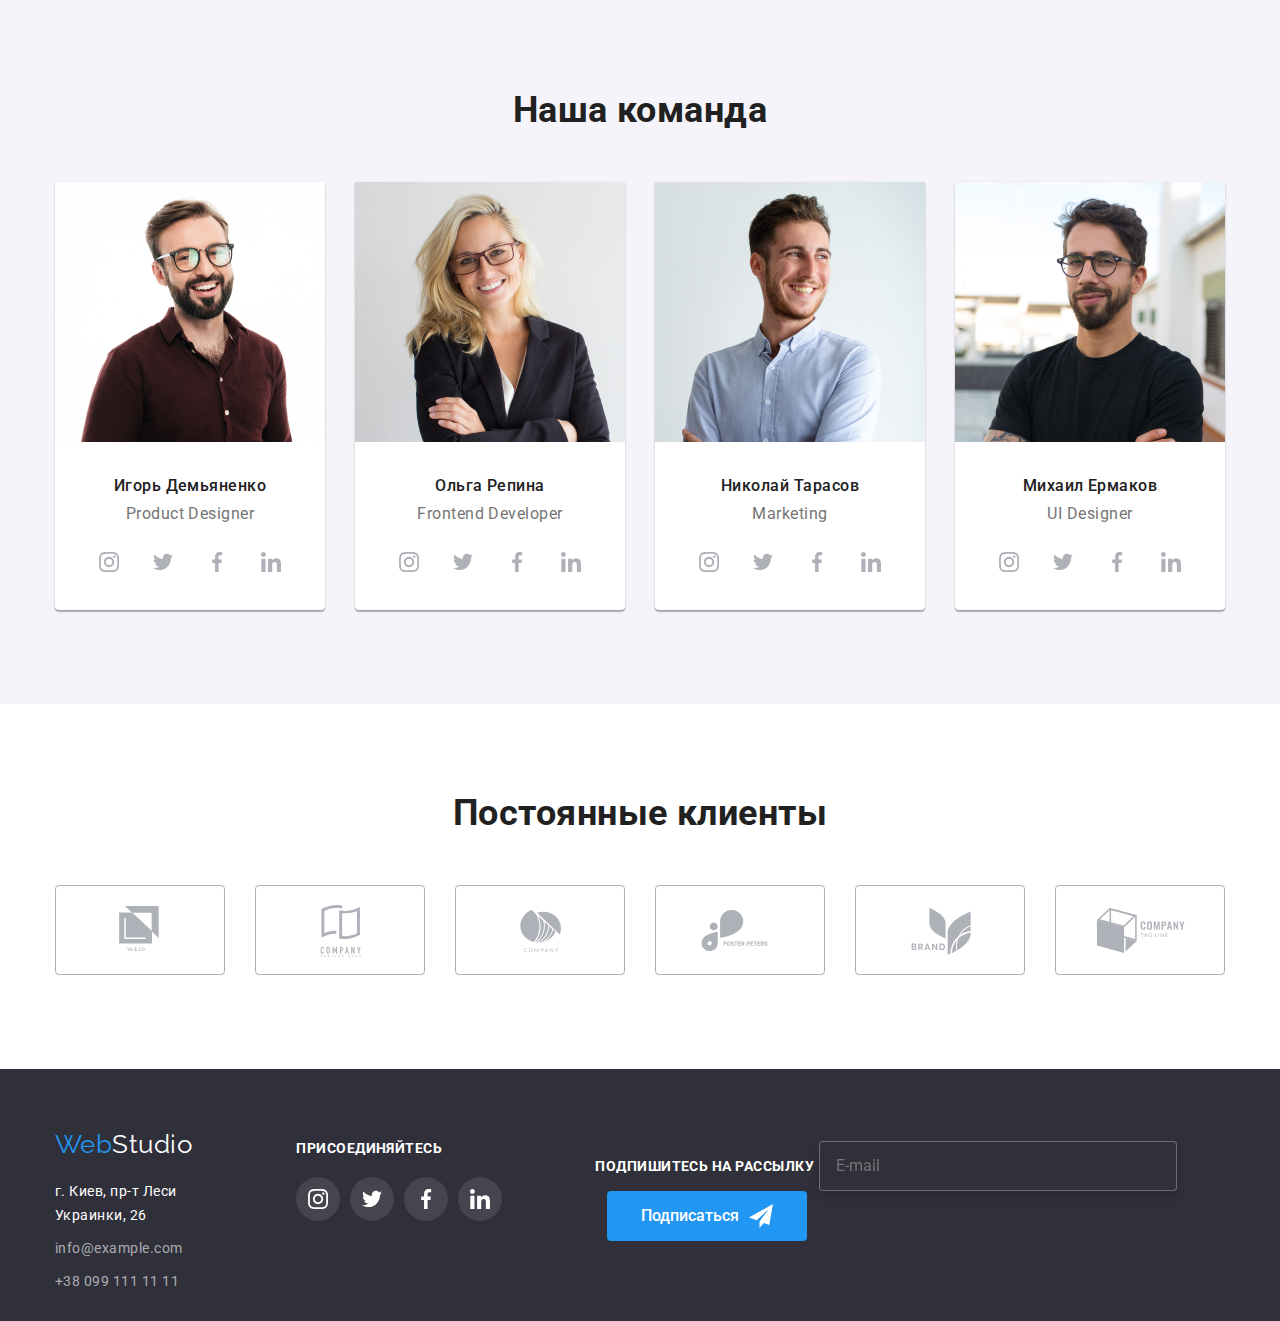
==== commit 57cba919: "fix" ====
--- a/index.html
+++ b/index.html
@@ -310,7 +310,7 @@
               </div>
               <form class="footer-form">
                 <label>
-                  <p class="join-us">Подпишитесь на рассылку</p>
+                  <span class="join-us">Подпишитесь на рассылку</span>
                   <input class="footer-input"
                     type="email" 
                     name="customer-email"
@@ -356,7 +356,7 @@
               <use href="./images/icons/symbol-defs.svg#modal-email"></use>
             </svg>
         </label>
-        <label class="label-box">
+        <label class="label-box textarea">
           <span>Комментарий</span>
           <textarea 
             name="comment" 
@@ -366,7 +366,7 @@
         </label>
         
         <label class="label-checkbox">
-          <input type="checkbox" class="checkbox">
+          <input type="checkbox" class="checkbox" name="checkbox">
           <span class="checkbox-icon"></span>
           <span class="checkbox-text">Соглашаюсь с рассылкой и принимаю 
             <a class="checkbox-link" href="">Условия договора</a> 
--- a/css/styles.css
+++ b/css/styles.css
@@ -609,6 +609,19 @@
   width: 200px;
   height: 50px;
   margin-left: 12px;
+  align-items: center;
+  justify-content: center;
+  display: inline-flex;
+}
+
+.footer-form .button:after {
+  display: inline-block;
+  content: "";
+  width: 24px;
+  height: 24px;
+  background-image: url(/images/icons/icon-send.svg);
+  margin-left: 10px;
+  
 }
 
 /* button */
@@ -856,6 +869,10 @@
   height: 120px;
 }
 
+.label-box.textarea {
+  margin-bottom: 20px;
+}
+
 .label-box textarea:focus {
   outline: none;
   border-color: var(--activ-text-color);
@@ -887,6 +904,7 @@
 line-height: 1.71;
 color: var(--secondary-text-colr);
 margin-left: 7px;
+
 }
 
 .label-checkbox {
@@ -938,8 +956,10 @@
 }
 
 .form-box .button {
-  margin-left: 164px;
+  margin-left: 124px;
   margin-top: 29px;
+  width: 200px;
+  height: 50px;
 }
 
 .form-box .button:focus,
